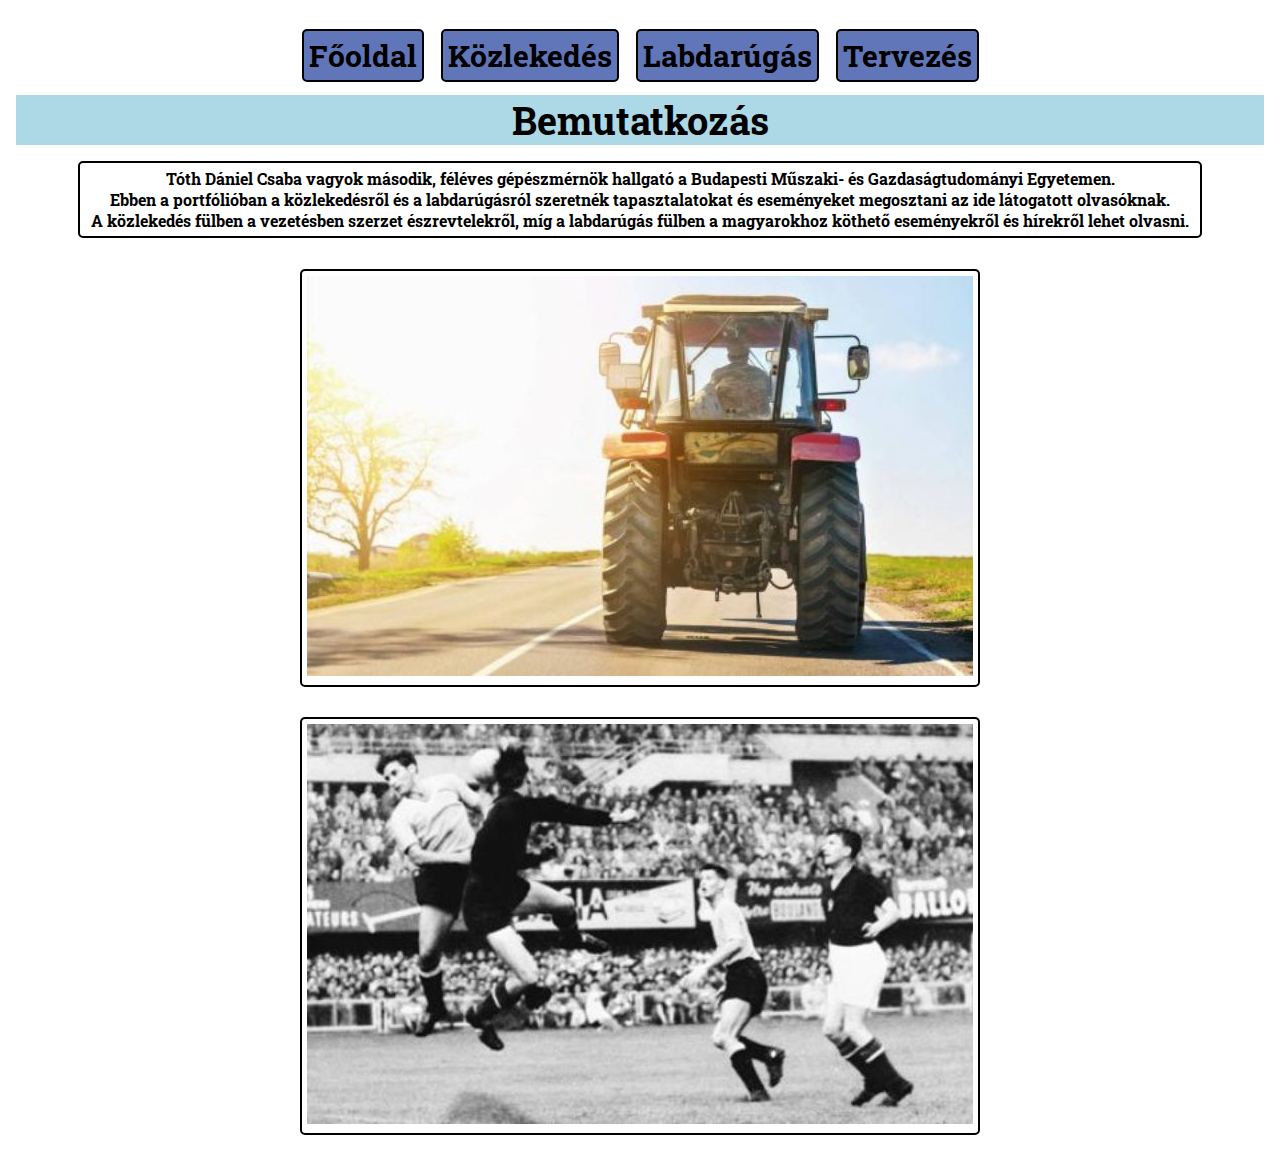
==== index.html @ 1cb578e0 "Add files via upload" ====
<!DOCTYPE html>
<html>
	<head>
		<title>Portfóló - Főoldal</title>
		
		<meta charset="utf-8"> 

		<meta name="viewport" content="width=device-width, initial-scale=1">

		<link rel="stylesheet" type="text/css" href="css/main.css">

		<link href="https://fonts.googleapis.com/css2?family=Roboto+Slab:wght@300&display=swap" rel="stylesheet">
		<!--<img src="css/kepek/szovet.jpg">-->
		<!--<img src="css/kepek/muszaki.jpg">-->

	</head>
	
	<body>		
		<header class="fejlec">
			<div>
				<a class="panelek" style="text-decoration: none" href="file:///C:/Users/todacsa/Desktop/Elso%20honlap%20projeckt/index.html" > <b> Főoldal </b> </a>
				<a class="panelek" style="text-decoration: none" href="file:///C:/Users/todacsa/Desktop/Elso%20honlap%20projeckt/k%C3%B6zlekedes.html" > <b> Közlekedés </b> </a>
				<a class="panelek" style="text-decoration: none" href="file:///C:/Users/todacsa/Desktop/Elso%20honlap%20projeckt/labdarugas.html"> <b> Labdarúgás </b> </a>
				<a class="panelek" style="text-decoration: none" href="file:///C:/Users/todacsa/Desktop/Elso%20honlap%20projeckt/tervezes.html"> <b> Tervezés </b> </a>
			</div>
		</header>


		<main>
			
			<div>
				<h1>
					Bemutatkozás
				</h1>
			</div>

			<div>

				<div class="kezdoszoveg">
					<b>Tóth Dániel Csaba vagyok második, féléves gépészmérnök hallgató a Budapesti Műszaki- és Gazdaságtudományi Egyetemen. 
					<br>	
					Ebben a portfólióban a közlekedésről és a labdarúgásról szeretnék tapasztalatokat és eseményeket megosztani az ide látogatott olvasóknak.
					<br>
					A közlekedés fülben a vezetésben szerzet észrevtelekről, míg a labdarúgás fülben a magyarokhoz köthető eseményekről és hírekről lehet olvasni.

					</b>
				</div class="kezdokepek">


				<div class="kezdo">

					<div class="kartya">
						
						<a style="text-decoration: none" href="file:///C:/Users/todacsa/Desktop/Elso%20honlap%20projeckt/k%C3%B6zlekedes.html" > <img  src="css/kepek/traktor.jpeg" alt="Közúti trkator"> </a>

					</div>
					<div class="kartya">

						<a style="text-decoration: none" href="file:///C:/Users/todacsa/Desktop/Elso%20honlap%20projeckt/labdarugas.html"> <img  src="css/kepek/labdarugas.jpeg"> </a>

					</div>
				</div>
			</div>
		</main>
	</body>
</html>
---- css/main.css ----
body{
	font-family: 'Roboto Slab', serif; 
	margin: 1rem;

}

header{
	background-image: url(file:///C:/Users/todacsa/Desktop/Elso%20honlap%20projeckt/css/kepek/szovet.jpg);
	padding: 0.5rem;
}

.fejlec{
	font-size: 30px;
	text-align: center;

}

.panelek{
	
	border: 2px solid black;
	border-radius: 5px;
	background-color: #6176b8;
	display: inline-block;
	padding: 5px;
	margin: 5px;
	color: black;
	
}


main{
	text-align: center;
	background-image: url(file:///C:/Users/todacsa/Desktop/Elso%20honlap%20projeckt/css/kepek/muszaki.jpg);
}


h1{	
	font-size: 240%;
	min-width: 5%;
	text-align: center;
	background-color: lightblue;
	margin: 0px;

}


.kezdoszoveg{
	border: 2px solid black;
	border-radius: 5px;
	margin: 1rem 5%;
	padding: 5px 2px;
	background: white;
	text-align: center;


}

.kezdo {
    text-align: center;

}

img{
	max-width: 100%;
}


.kartya img{
	min-width: 5%;
	display: inline-block;
	margin: 0px;
}

.kartya {
    border: 2px solid black;
	border-radius: 5px;
	background-color: white;
	display: inline-block;
	padding: 5px;
	margin: 15px;
	text-align: left;

}

.kartya1 {
    border: 2px solid black;
	border-radius: 5px;
	background-color: white;
	display: inline-block;
	padding: 13px;
	margin: 10px;

	text-align: center;
}

.kartya1 img{
	display: inline-block;

}

.alma{
	padding: 13px;
	margin: 1% 1rem;
	border: 2px solid black;
	border-radius: 5px;
	max-width: 25rem;
	display: inline-block;
	text-align: justify;
	vertical-align: top;
}

a{
	color: #000000;
}

.terv{
	border: 2px solid black;
	border-radius: 5px;
	background-color: white;
	display: inline-block;
	padding: 5px;
	margin: 1rem 5%;
	text-align: left;
	text-align: center;
	font-size: 20px;
}

.link{
	text-align: center;
	margin: 1rem;
}

.folia{
	text-align: justify;
	margin: 1rem;
}

h2{
	text-align: center;
}
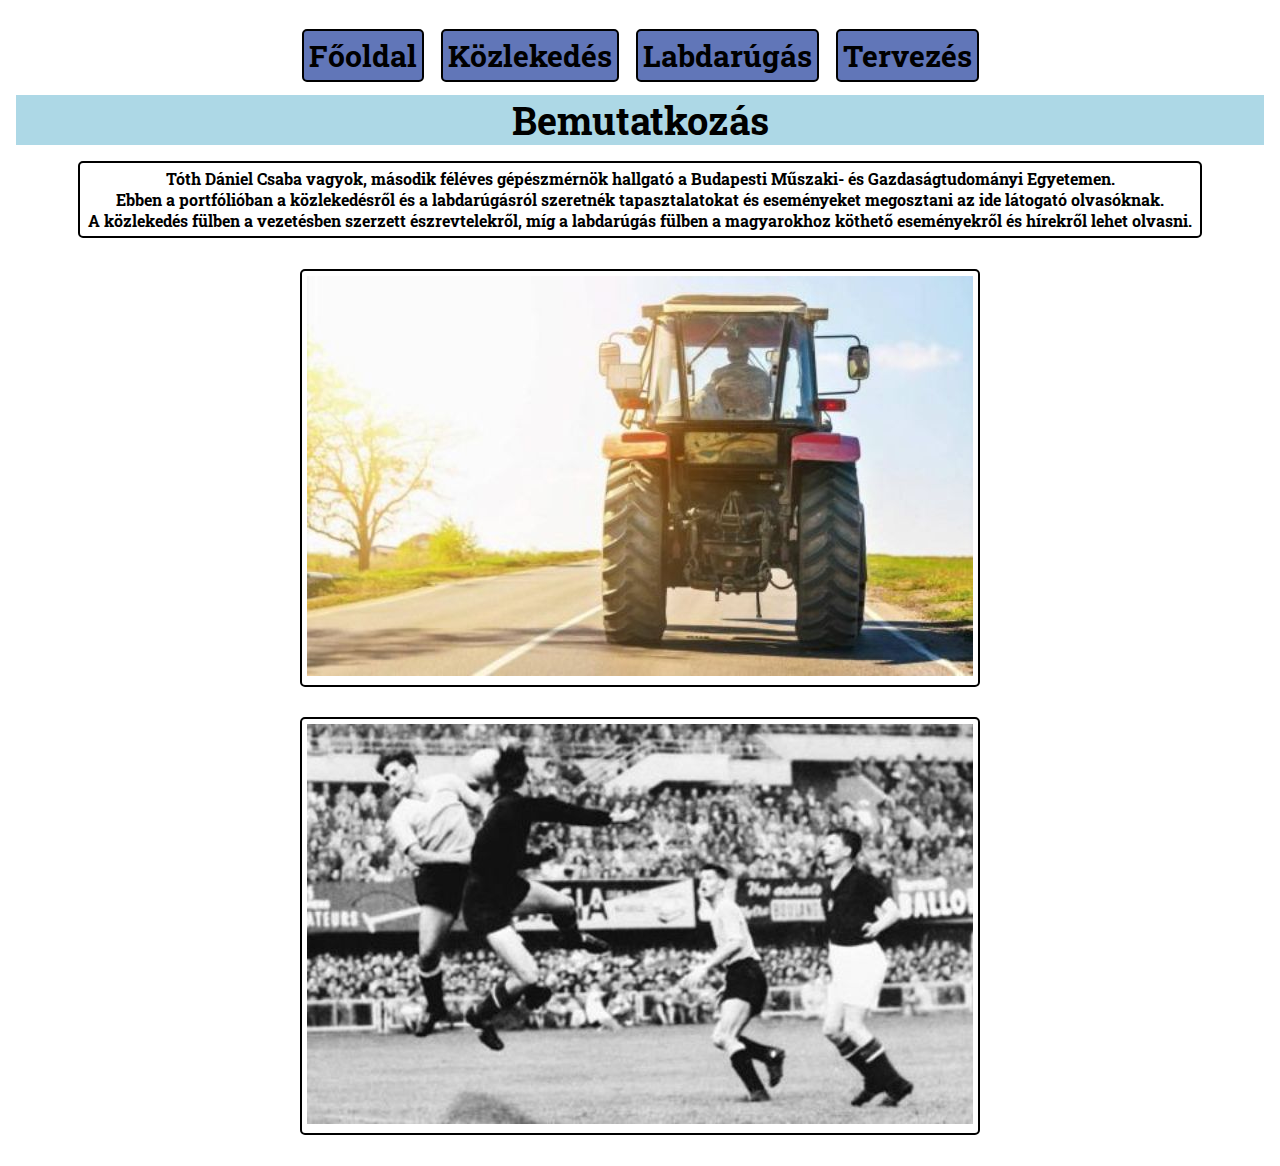
==== commit 97ef6532: "Update index.html" ====
--- a/index.html
+++ b/index.html
@@ -18,10 +18,10 @@
 	<body>		
 		<header class="fejlec">
 			<div>
-				<a class="panelek" style="text-decoration: none" href="file:///C:/Users/todacsa/Desktop/Elso%20honlap%20projeckt/index.html" > <b> Főoldal </b> </a>
-				<a class="panelek" style="text-decoration: none" href="file:///C:/Users/todacsa/Desktop/Elso%20honlap%20projeckt/k%C3%B6zlekedes.html" > <b> Közlekedés </b> </a>
-				<a class="panelek" style="text-decoration: none" href="file:///C:/Users/todacsa/Desktop/Elso%20honlap%20projeckt/labdarugas.html"> <b> Labdarúgás </b> </a>
-				<a class="panelek" style="text-decoration: none" href="file:///C:/Users/todacsa/Desktop/Elso%20honlap%20projeckt/tervezes.html"> <b> Tervezés </b> </a>
+				<a class="panelek" style="text-decoration: none" href="index.html" > <b> Főoldal </b> </a>
+				<a class="panelek" style="text-decoration: none" href="közlekedes.html" > <b> Közlekedés </b> </a>
+				<a class="panelek" style="text-decoration: none" href="labdarugas.html"> <b> Labdarúgás </b> </a>
+				<a class="panelek" style="text-decoration: none" href="tervezes.html"> <b> Tervezés </b> </a>
 			</div>
 		</header>
 
@@ -37,11 +37,11 @@
 			<div>
 
 				<div class="kezdoszoveg">
-					<b>Tóth Dániel Csaba vagyok második, féléves gépészmérnök hallgató a Budapesti Műszaki- és Gazdaságtudományi Egyetemen. 
+					<b>Tóth Dániel Csaba vagyok, második féléves gépészmérnök hallgató a Budapesti Műszaki- és Gazdaságtudományi Egyetemen. 
 					<br>	
-					Ebben a portfólióban a közlekedésről és a labdarúgásról szeretnék tapasztalatokat és eseményeket megosztani az ide látogatott olvasóknak.
+					Ebben a portfólióban a közlekedésről és a labdarúgásról szeretnék tapasztalatokat és eseményeket megosztani az ide látogató olvasóknak.
 					<br>
-					A közlekedés fülben a vezetésben szerzet észrevtelekről, míg a labdarúgás fülben a magyarokhoz köthető eseményekről és hírekről lehet olvasni.
+					A közlekedés fülben a vezetésben szerzett észrevtelekről, míg a labdarúgás fülben a magyarokhoz köthető eseményekről és hírekről lehet olvasni.
 
 					</b>
 				</div class="kezdokepek">
@@ -51,16 +51,16 @@
 
 					<div class="kartya">
 						
-						<a style="text-decoration: none" href="file:///C:/Users/todacsa/Desktop/Elso%20honlap%20projeckt/k%C3%B6zlekedes.html" > <img  src="css/kepek/traktor.jpeg" alt="Közúti trkator"> </a>
+						<a style="text-decoration: none" href="közlekedes.html" > <img  src="css/kepek/traktor.jpeg" alt="Közúti trkator"> </a>
 
 					</div>
 					<div class="kartya">
 
-						<a style="text-decoration: none" href="file:///C:/Users/todacsa/Desktop/Elso%20honlap%20projeckt/labdarugas.html"> <img  src="css/kepek/labdarugas.jpeg"> </a>
+						<a style="text-decoration: none" href="labdarugas.html"> <img  src="css/kepek/labdarugas.jpeg"> </a>
 
 					</div>
 				</div>
 			</div>
 		</main>
 	</body>
-</html>+</html>
--- a/css/main.css
+++ b/css/main.css
@@ -5,7 +5,7 @@
 }
 
 header{
-	background-image: url(file:///C:/Users/todacsa/Desktop/Elso%20honlap%20projeckt/css/kepek/szovet.jpg);
+	background-image: url(https://raw.githubusercontent.com/thetothdaniel/toth_daniel_csaba_portfolio/main/css/kepek/szovet.jpg);
 	padding: 0.5rem;
 }
 
@@ -30,7 +30,7 @@
 
 main{
 	text-align: center;
-	background-image: url(file:///C:/Users/todacsa/Desktop/Elso%20honlap%20projeckt/css/kepek/muszaki.jpg);
+	background-image: url(https://raw.githubusercontent.com/thetothdaniel/toth_daniel_csaba_portfolio/main/css/kepek/muszaki.jpg);
 }
 
 
@@ -139,4 +139,4 @@
 	text-align: center;
 }
 
-	+	
